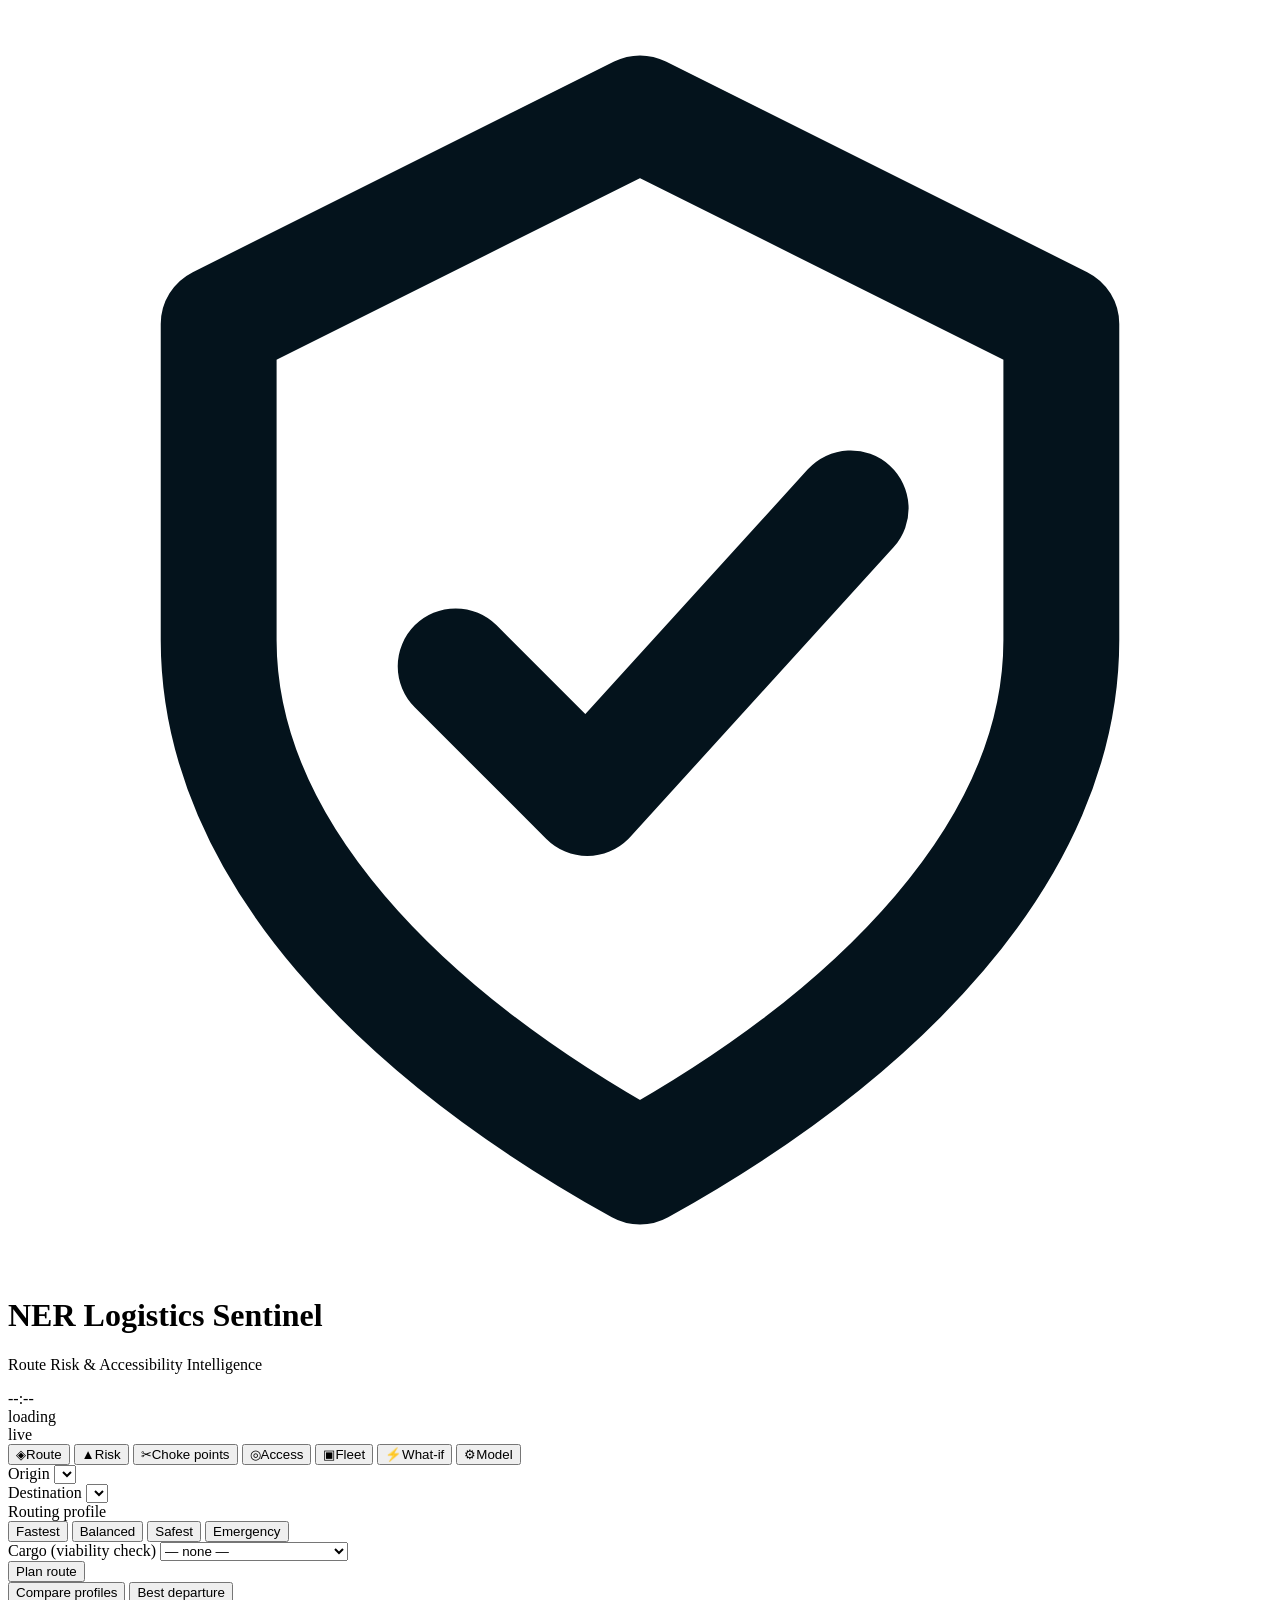
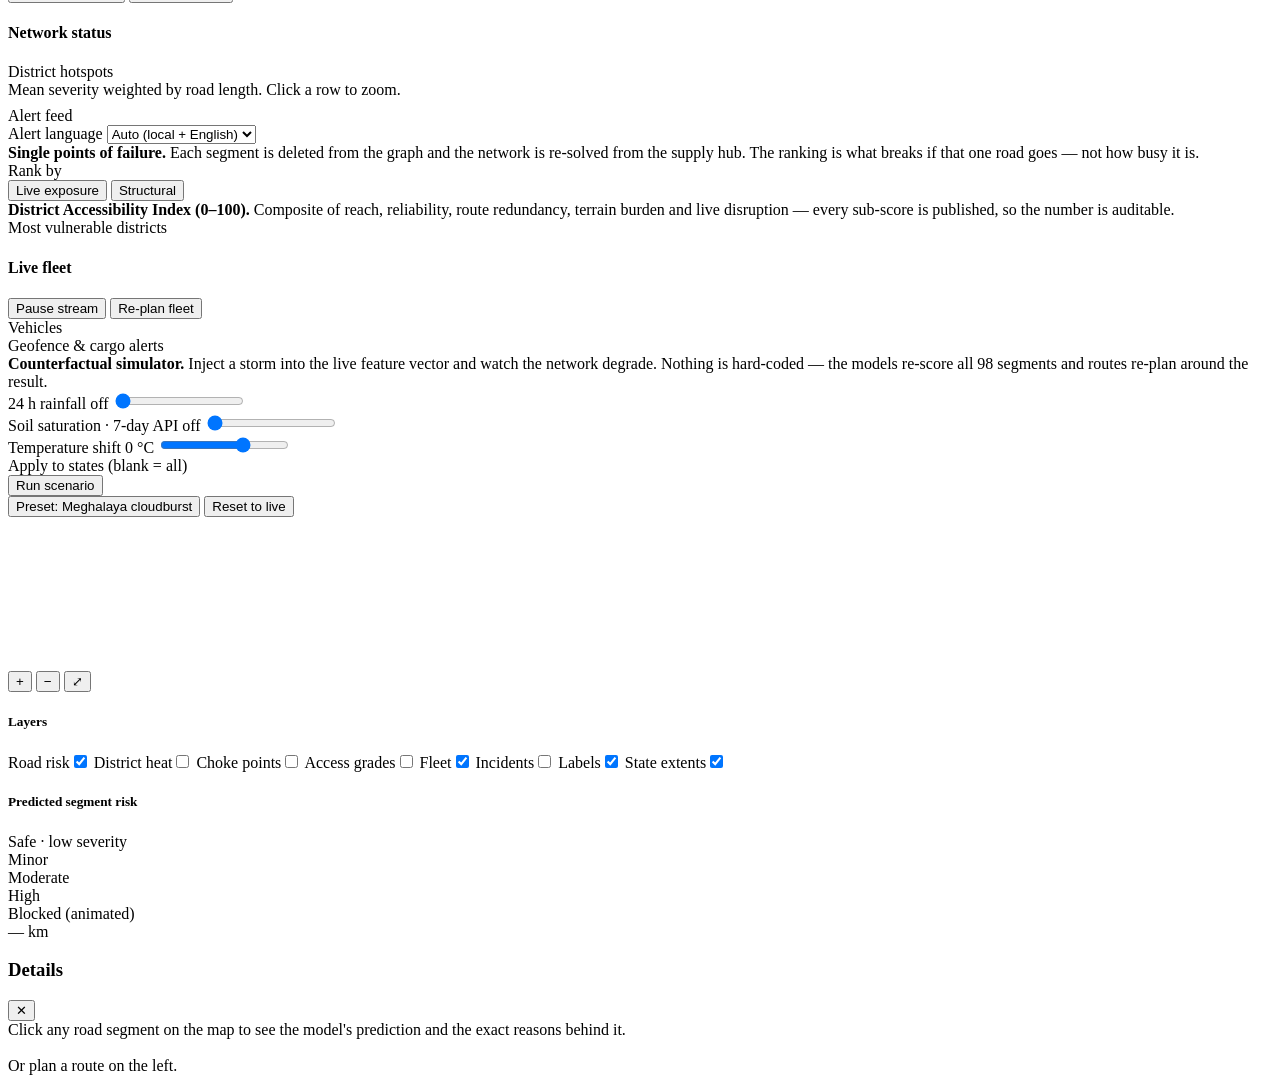
==== frontend/index.html @ 89efb1b0 "Initial commit: NER Logistics Sentinel" ====
<!doctype html>
<html lang="en">
<head>
<meta charset="utf-8">
<meta name="viewport" content="width=device-width,initial-scale=1">
<title>NER Logistics Sentinel — Route Risk &amp; Accessibility Intelligence</title>
<link rel="stylesheet" href="/static/styles.css">
</head>
<body>
<div id="app">

  <!-- ================= HEADER ================= -->
  <header>
    <div class="brand">
      <div class="logo">
        <svg viewBox="0 0 24 24" fill="none" stroke="#04131c" stroke-width="2.2"
             stroke-linecap="round" stroke-linejoin="round">
          <path d="M12 2 L20 6 v6 c0 4-3.5 7.5-8 10-4.5-2.5-8-6-8-10V6z"/>
          <path d="M8.5 12.5 L11 15 L16 9.5"/>
        </svg>
      </div>
      <div>
        <h1>NER Logistics Sentinel</h1>
        <p>Route Risk &amp; Accessibility Intelligence</p>
      </div>
    </div>

    <div class="kpis" id="kpis"></div>

    <div class="clock">
      <div class="t" id="clk">--:--</div>
      <div class="d" id="clkd">loading</div>
      <div class="live"><span class="dot"></span><span id="livelbl">live</span></div>
    </div>
  </header>

  <!-- ================= LEFT ================= -->
  <aside id="left">
    <nav class="tabs" id="tabs">
      <button class="tab on" data-p="route"><span class="ic">◈</span>Route</button>
      <button class="tab" data-p="risk"><span class="ic">▲</span>Risk</button>
      <button class="tab" data-p="crit"><span class="ic">✂</span>Choke&nbsp;points</button>
      <button class="tab" data-p="acc"><span class="ic">◎</span>Access</button>
      <button class="tab" data-p="fleet"><span class="ic">▣</span>Fleet</button>
      <button class="tab" data-p="what"><span class="ic">⚡</span>What-if</button>
      <button class="tab" data-p="model"><span class="ic">⚙</span>Model</button>
    </nav>

    <div class="panes">

      <!-- ---------- ROUTE ---------- -->
      <section class="pane on" data-p="route">
        <div class="fld">
          <label class="lab" for="orig">Origin</label>
          <select id="orig"></select>
        </div>
        <div class="fld">
          <label class="lab" for="dest">Destination</label>
          <select id="dest"></select>
        </div>
        <div class="fld">
          <label class="lab">Routing profile</label>
          <div class="chips" id="profchips">
            <button class="chip" data-v="fastest">Fastest</button>
            <button class="chip on" data-v="balanced">Balanced</button>
            <button class="chip" data-v="safest">Safest</button>
            <button class="chip" data-v="emergency">Emergency</button>
          </div>
        </div>
        <div class="fld">
          <label class="lab" for="cargo">Cargo (viability check)</label>
          <select id="cargo">
            <option value="">— none —</option>
            <option value="blood">Whole blood / platelets (8 h)</option>
            <option value="oxygen">Medical oxygen (18 h)</option>
            <option value="vaccine">Vaccines, 2–8 °C (36 h)</option>
            <option value="perishable">Fresh produce / fish (24 h)</option>
            <option value="relief">Disaster relief (48 h)</option>
            <option value="medicine">Pharmaceuticals (72 h)</option>
            <option value="general">General freight</option>
          </select>
        </div>
        <button class="btn" id="goroute">Plan route</button>
        <div class="btnrow">
          <button class="btn ghost sm" id="gocompare">Compare profiles</button>
          <button class="btn ghost sm" id="godep">Best departure</button>
        </div>
        <div id="routesum"></div>
      </section>

      <!-- ---------- RISK ---------- -->
      <section class="pane" data-p="risk">
        <div class="card tight">
          <h4>Network status</h4>
          <div id="netstat"></div>
        </div>
        <div class="sect">District hotspots</div>
        <div class="muted" style="margin-bottom:8px">
          Mean severity weighted by road length. Click a row to zoom.
        </div>
        <div id="hotspots"></div>
        <div class="sect">Alert feed</div>
        <div class="fld">
          <label class="lab" for="lang">Alert language</label>
          <select id="lang"><option value="">Auto (local + English)</option></select>
        </div>
        <div id="alertfeed"></div>
      </section>

      <!-- ---------- CRITICALITY ---------- -->
      <section class="pane" data-p="crit">
        <div class="note">
          <b>Single points of failure.</b> Each segment is deleted from the graph
          and the network is re-solved from the supply hub. The ranking is what
          breaks if that one road goes — not how busy it is.
        </div>
        <div class="fld">
          <label class="lab">Rank by</label>
          <div class="chips" id="critmode">
            <button class="chip on" data-v="exposure">Live exposure</button>
            <button class="chip" data-v="structural">Structural</button>
          </div>
        </div>
        <div class="muted" id="critmeta"></div>
        <div id="crittbl"></div>
      </section>

      <!-- ---------- ACCESSIBILITY ---------- -->
      <section class="pane" data-p="acc">
        <div class="note">
          <b>District Accessibility Index (0–100).</b> Composite of reach,
          reliability, route redundancy, terrain burden and live disruption —
          every sub-score is published, so the number is auditable.
        </div>
        <div id="accstate"></div>
        <div class="sect">Most vulnerable districts</div>
        <div id="acctbl"></div>
      </section>

      <!-- ---------- FLEET ---------- -->
      <section class="pane" data-p="fleet">
        <div class="card tight">
          <h4>Live fleet</h4>
          <div id="fleetstat"></div>
        </div>
        <div class="btnrow">
          <button class="btn ghost sm" id="fleettoggle">Pause stream</button>
          <button class="btn ghost sm" id="fleetreset">Re-plan fleet</button>
        </div>
        <div class="sect">Vehicles</div>
        <div id="vehlist"></div>
        <div class="sect">Geofence &amp; cargo alerts</div>
        <div id="fleetalerts"></div>
      </section>

      <!-- ---------- WHAT IF ---------- -->
      <section class="pane" data-p="what">
        <div class="note">
          <b>Counterfactual simulator.</b> Inject a storm into the live feature
          vector and watch the network degrade. Nothing is hard-coded — the
          models re-score all 98 segments and routes re-plan around the result.
        </div>
        <div class="fld">
          <label class="lab">24 h rainfall
            <span class="rngval" id="v_rain">off</span></label>
          <input type="range" id="s_rain" min="0" max="300" step="10" value="0">
        </div>
        <div class="fld">
          <label class="lab">Soil saturation · 7-day API
            <span class="rngval" id="v_api">off</span></label>
          <input type="range" id="s_api" min="0" max="450" step="10" value="0">
        </div>
        <div class="fld">
          <label class="lab">Temperature shift
            <span class="rngval" id="v_temp">0 °C</span></label>
          <input type="range" id="s_temp" min="-20" max="10" step="1" value="0">
        </div>
        <div class="fld">
          <label class="lab">Apply to states (blank = all)</label>
          <div class="chips" id="statechips"></div>
        </div>
        <button class="btn danger" id="gowhatif">Run scenario</button>
        <div class="btnrow">
          <button class="btn ghost sm" id="presetmonsoon">Preset: Meghalaya cloudburst</button>
          <button class="btn ghost sm" id="resetwhatif">Reset to live</button>
        </div>
        <div id="whatifout"></div>
      </section>

      <!-- ---------- MODEL ---------- -->
      <section class="pane" data-p="model">
        <div id="modelout"><div class="center"><span class="spin"></span></div></div>
      </section>

    </div>
  </aside>

  <!-- ================= MAP ================= -->
  <div id="mapwrap">
    <svg id="map"></svg>

    <div class="mapctl" id="zoomctl">
      <button id="zin" title="Zoom in">+</button>
      <button id="zout" title="Zoom out">−</button>
      <button id="zfit" title="Fit network">⤢</button>
    </div>

    <div class="mapctl" id="layers">
      <h5>Layers</h5>
      <label class="sw">Road risk<input type="checkbox" id="L_seg" checked></label>
      <label class="sw">District heat<input type="checkbox" id="L_heat"></label>
      <label class="sw">Choke points<input type="checkbox" id="L_crit"></label>
      <label class="sw">Access grades<input type="checkbox" id="L_acc"></label>
      <label class="sw">Fleet<input type="checkbox" id="L_fleet" checked></label>
      <label class="sw">Incidents<input type="checkbox" id="L_inc"></label>
      <label class="sw">Labels<input type="checkbox" id="L_lbl" checked></label>
      <label class="sw">State extents<input type="checkbox" id="L_hull" checked></label>
    </div>

    <div class="mapctl" id="legend">
      <h5>Predicted segment risk</h5>
      <div class="lg"><i style="background:#2dd4a7"></i>Safe · low severity</div>
      <div class="lg"><i style="background:#a3e635"></i>Minor</div>
      <div class="lg"><i style="background:#fbbf24"></i>Moderate</div>
      <div class="lg"><i style="background:#fb923c"></i>High</div>
      <div class="lg"><i style="background:#ef4444"></i>Blocked (animated)</div>
    </div>

    <div class="mapctl" id="scalebar">
      <div class="bar" id="sbar" style="width:70px"></div>
      <span id="sbtxt">— km</span>
    </div>

    <div id="banner"></div>
    <div id="tip"></div>
  </div>

  <!-- ================= RIGHT ================= -->
  <aside id="right">
    <div class="rhead">
      <h3 id="rtitle">Details</h3>
      <button class="closex" id="rclose" title="Close">✕</button>
    </div>
    <div class="rbody" id="rbody">
      <div class="center">
        Click any road segment on the map to see the model's prediction and the
        exact reasons behind it.<br><br>
        Or plan a route on the left.
      </div>
    </div>
  </aside>

</div>
<script src="/static/app.js"></script>
</body>
</html>
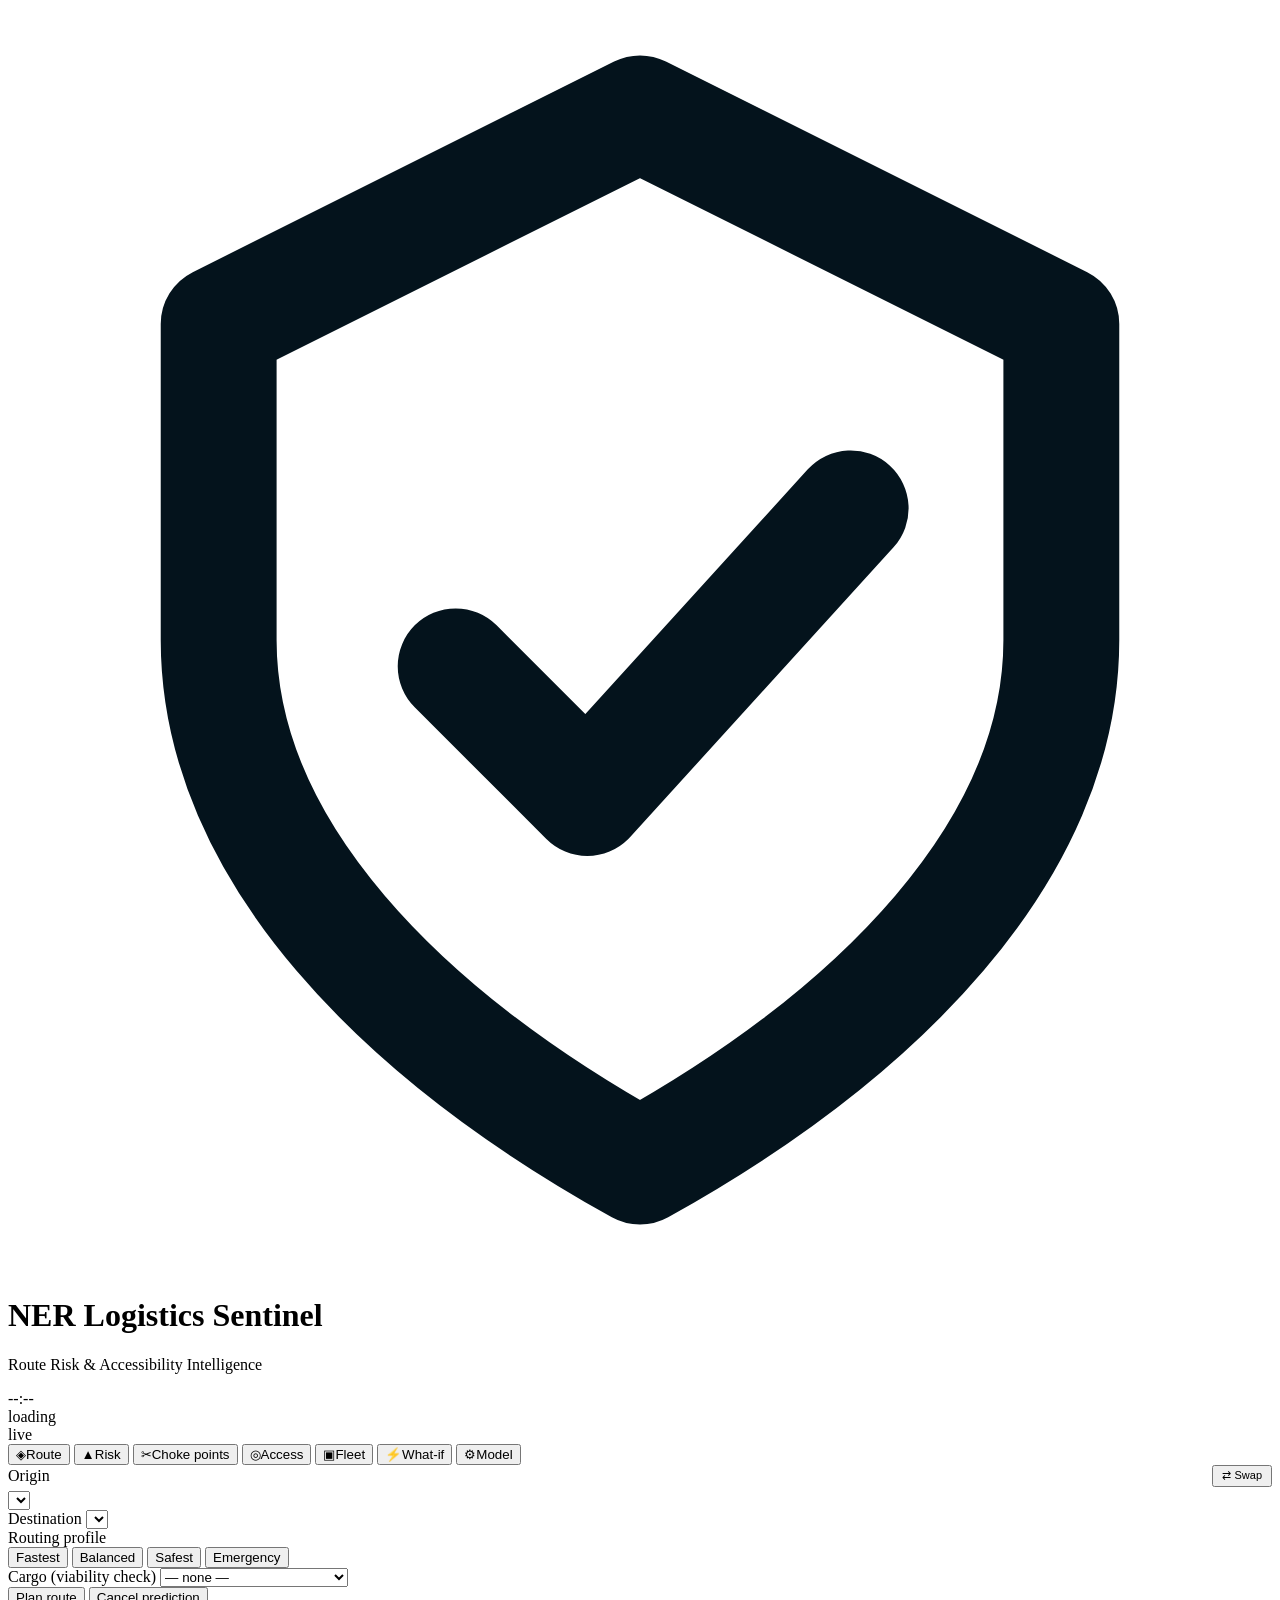
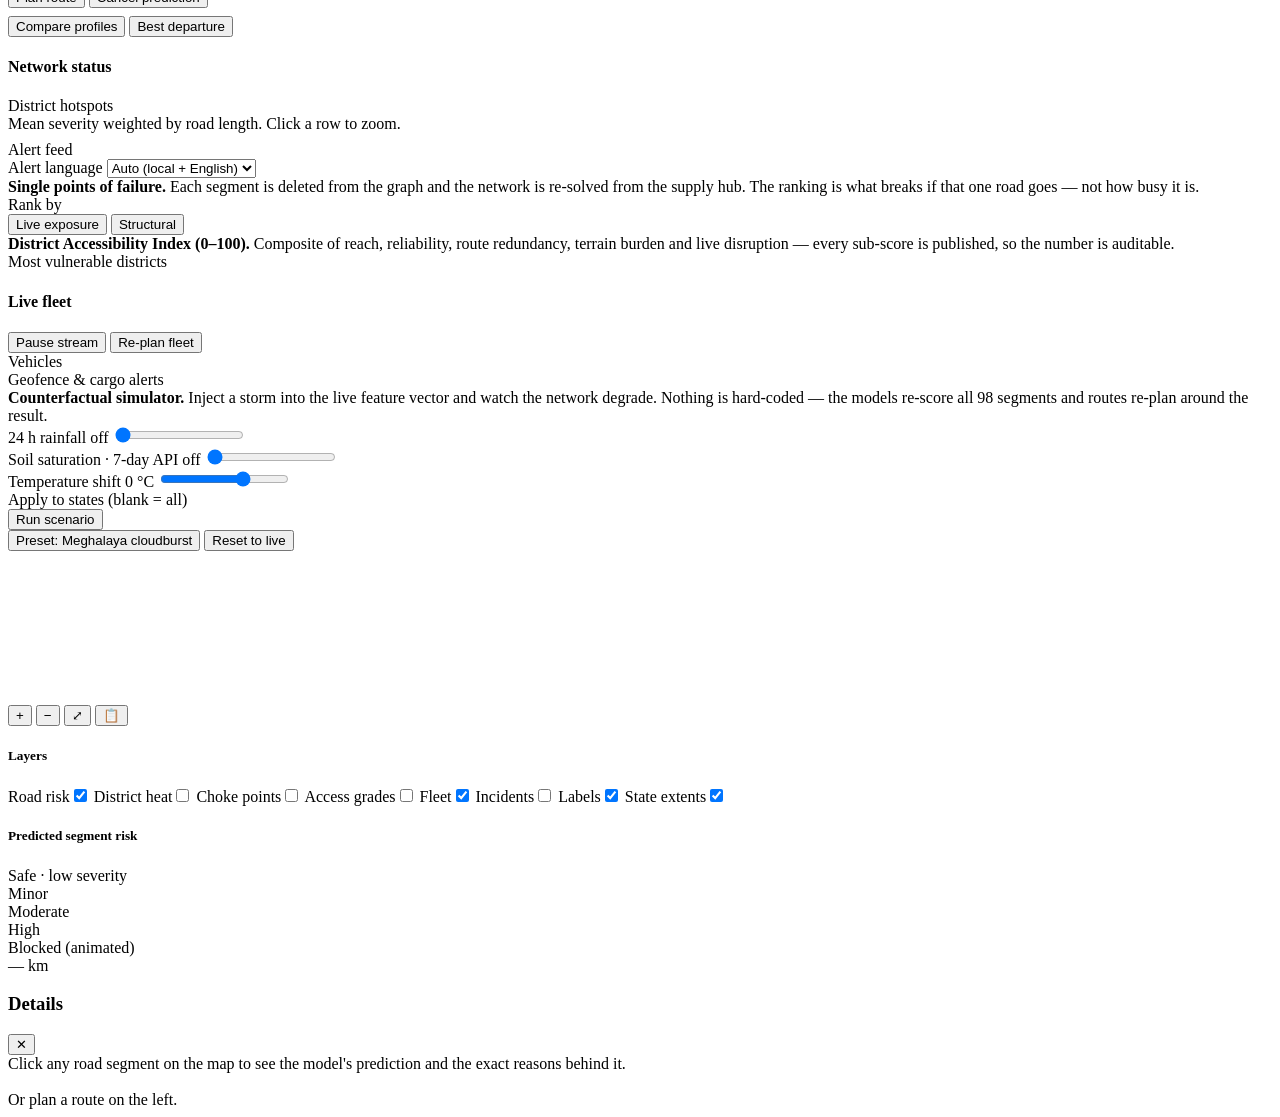
==== commit 0aafa15a: "changed date and time and checked buttons" ====
--- a/frontend/index.html
+++ b/frontend/index.html
@@ -51,7 +51,10 @@
       <!-- ---------- ROUTE ---------- -->
       <section class="pane on" data-p="route">
         <div class="fld">
-          <label class="lab" for="orig">Origin</label>
+          <div style="display:flex;justify-content:space-between;align-items:center;margin-bottom:4px">
+            <label class="lab" for="orig" style="margin:0">Origin</label>
+            <button type="button" id="swapcities" class="btn ghost sm" style="padding:1px 8px;font-size:11px;height:22px;line-height:1;width:auto" title="Swap Origin and Destination">⇄ Swap</button>
+          </div>
           <select id="orig"></select>
         </div>
         <div class="fld">
@@ -80,7 +83,10 @@
             <option value="general">General freight</option>
           </select>
         </div>
-        <button class="btn" id="goroute">Plan route</button>
+        <div class="btnrow" style="margin-bottom:8px">
+          <button class="btn" id="goroute">Plan route</button>
+          <button class="btn ghost danger" id="clearroute" title="Cancel past prediction and reset selection">Cancel prediction</button>
+        </div>
         <div class="btnrow">
           <button class="btn ghost sm" id="gocompare">Compare profiles</button>
           <button class="btn ghost sm" id="godep">Best departure</button>
@@ -203,6 +209,7 @@
       <button id="zin" title="Zoom in">+</button>
       <button id="zout" title="Zoom out">−</button>
       <button id="zfit" title="Fit network">⤢</button>
+      <button id="zdetail" title="Toggle Details panel">📋</button>
     </div>
 
     <div class="mapctl" id="layers">
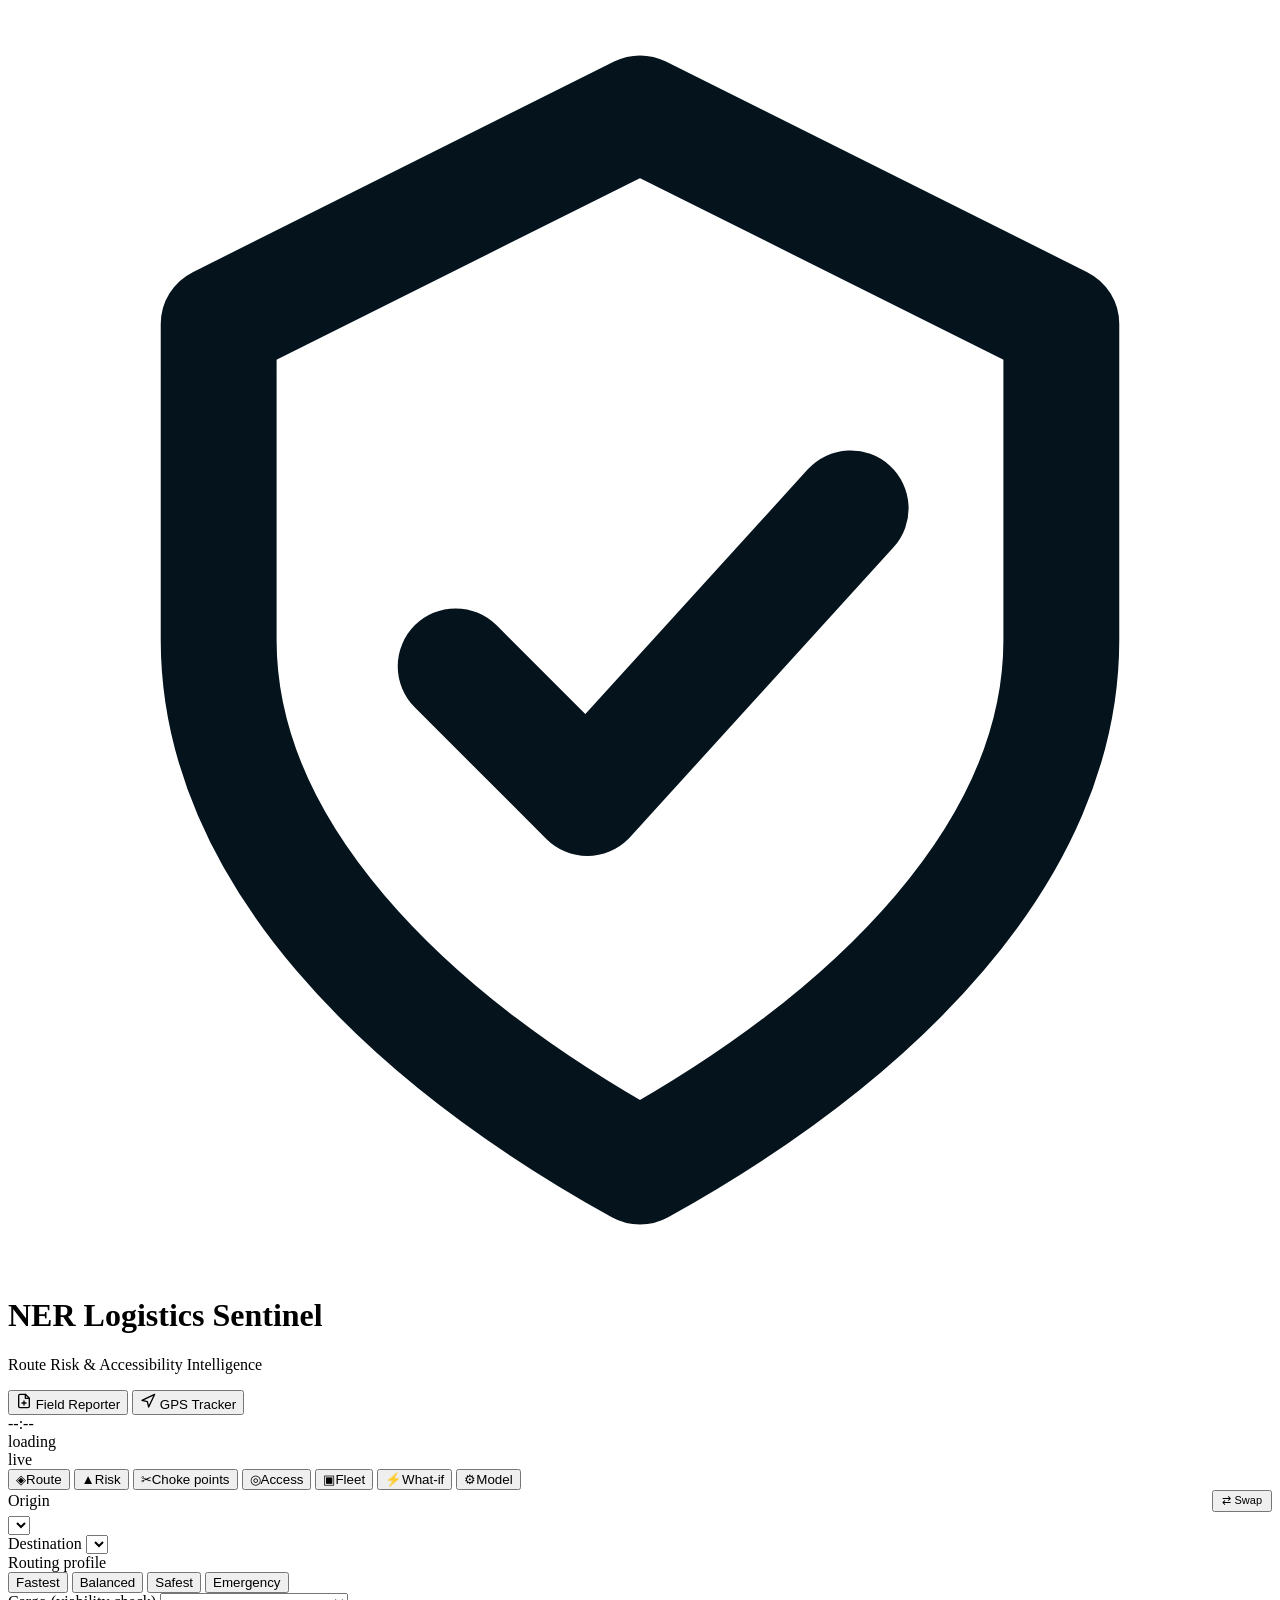
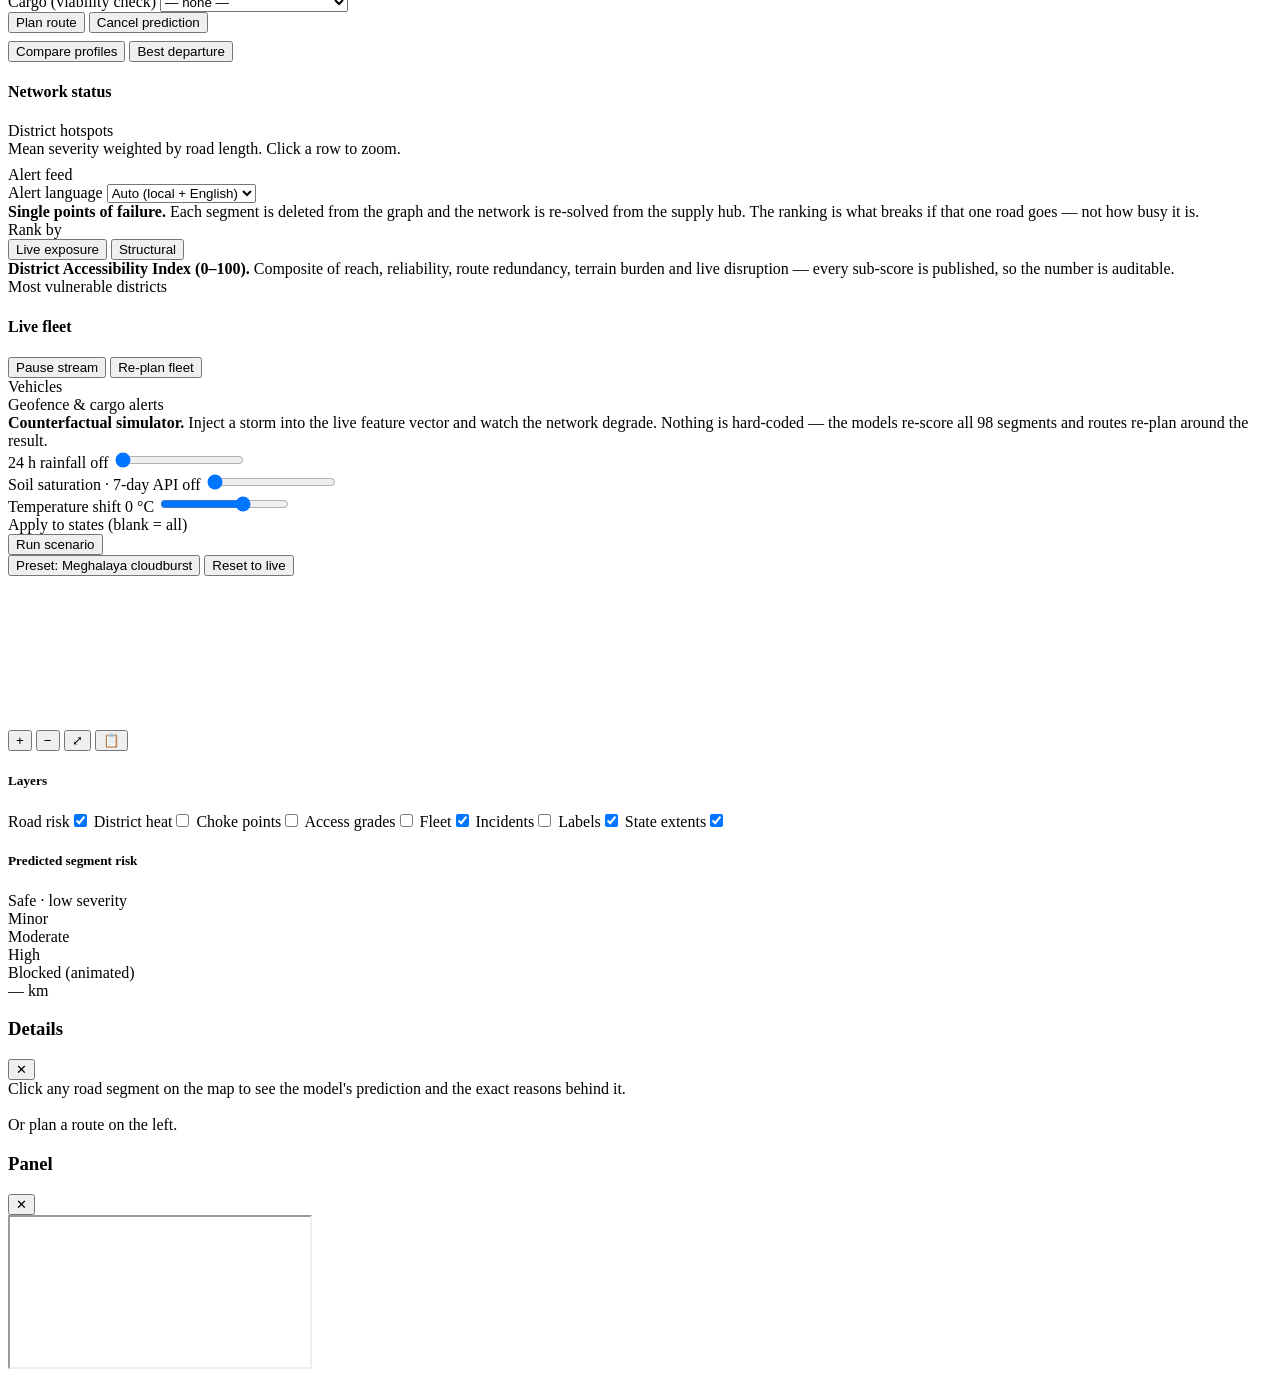
==== commit c36fcf30: "Merged the links on main dashboard" ====
--- a/frontend/index.html
+++ b/frontend/index.html
@@ -26,6 +26,20 @@
     </div>
 
     <div class="kpis" id="kpis"></div>
+
+    <div class="hdr-actions">
+      <button class="hdr-btn" id="openFieldReporter" title="Open Field Incident Reporter">
+        <svg viewBox="0 0 24 24" fill="none" stroke="currentColor" stroke-width="2" stroke-linecap="round" stroke-linejoin="round" width="16" height="16">
+          <path d="M14 2H6a2 2 0 0 0-2 2v16a2 2 0 0 0 2 2h12a2 2 0 0 0 2-2V8z"/><polyline points="14 2 14 8 20 8"/><line x1="12" y1="18" x2="12" y2="12"/><line x1="9" y1="15" x2="15" y2="15"/>
+        </svg>
+        <span>Field Reporter</span>
+      </button>
+      <button class="hdr-btn gps" id="openGPSTracker" title="Open Driver GPS Tracker">
+        <svg viewBox="0 0 24 24" fill="none" stroke="currentColor" stroke-width="2" stroke-linecap="round" stroke-linejoin="round" width="16" height="16">
+          <polygon points="3 11 22 2 13 21 11 13 3 11"/></svg>
+        <span>GPS Tracker</span>
+      </button>
+    </div>
 
     <div class="clock">
       <div class="t" id="clk">--:--</div>
@@ -257,6 +271,17 @@
     </div>
   </aside>
 
+  <!-- ================= MODAL OVERLAY ================= -->
+  <div class="modal-overlay" id="modalOverlay">
+    <div class="modal-container">
+      <div class="modal-header">
+        <h3 id="modalTitle">Panel</h3>
+        <button class="modal-close" id="modalClose" title="Close panel">✕</button>
+      </div>
+      <iframe id="modalFrame" class="modal-frame" src="about:blank"></iframe>
+    </div>
+  </div>
+
 </div>
 <script src="/static/app.js"></script>
 </body>
